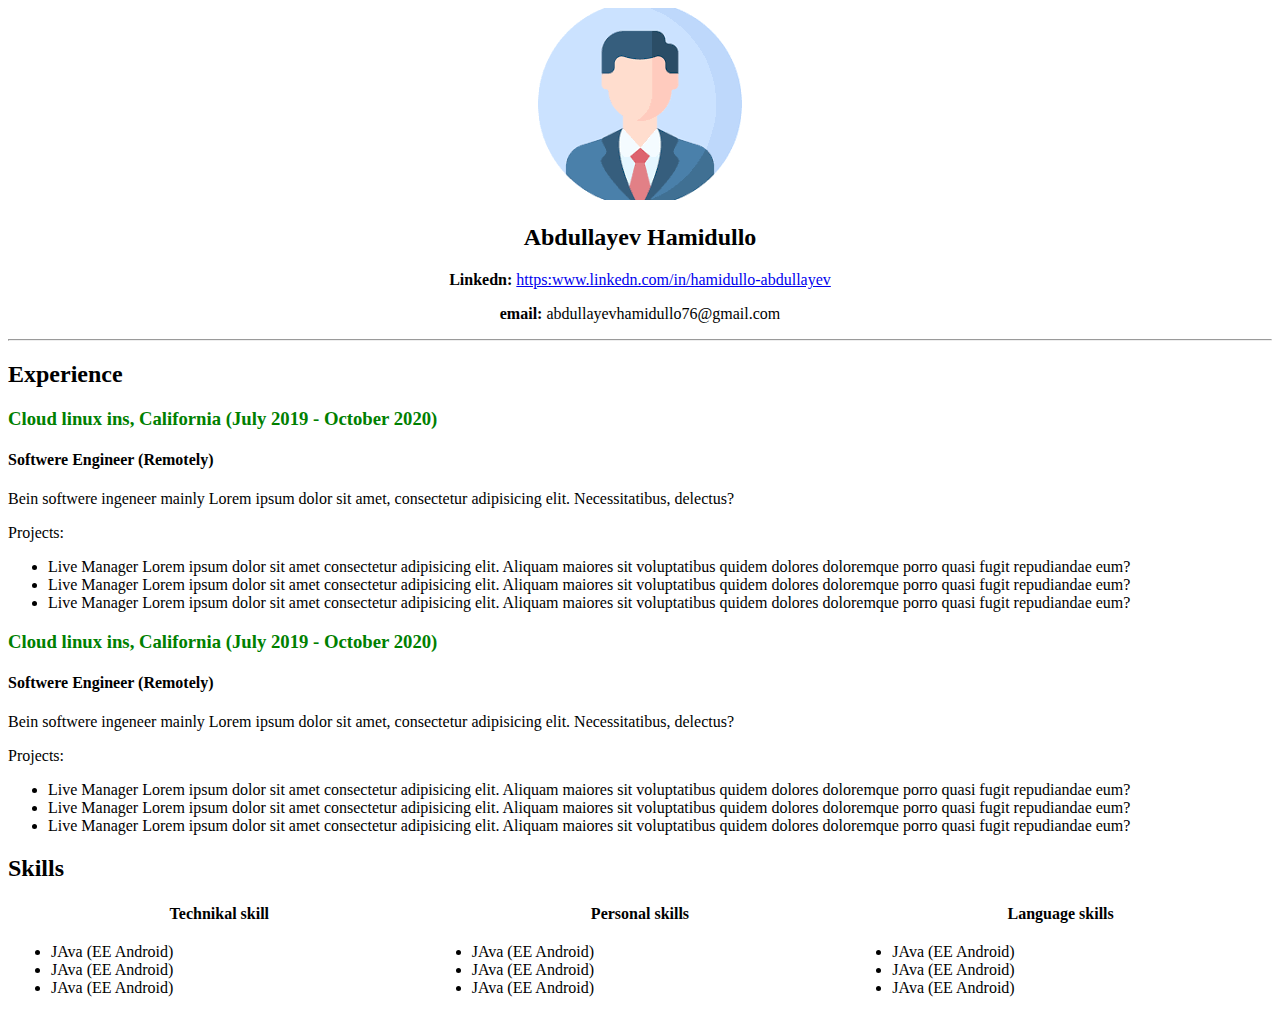
==== index.html @ 6e4bbc36 "first commit" ====
<!DOCTYPE html>
<html lang="en">
  <head>
    <meta charset="UTF-8" />
    <meta name="viewport" content="width=device-width, initial-scale=1.0" />
    <title>Document</title>
    <link rel="stylesheet" href="./style.css" />
  </head>
  <body>
    <div class="header">
      <img src="./Без названия.png" alt="profileimg" />
      <h2>Abdullayev Hamidullo</h2>

      <b>Linkedn:</b>
      <a href="https:www.linkedn.com/in/hamidullo-abdullayev" target="_blank"
        >https:www.linkedn.com/in/hamidullo-abdullayev</a
      >
      <br />
      <p><b>email: </b> abdullayevhamidullo76@gmail.com</p>
    </div>
    <hr />
    <div>
      <h2>Experience</h2>
      <h3>Cloud linux ins, California (July 2019 - October 2020)</h3>
      <h4>Softwere Engineer (Remotely)</h4>
      <p>
        Bein softwere ingeneer mainly Lorem ipsum dolor sit amet, consectetur
        adipisicing elit. Necessitatibus, delectus?
      </p>
      <p>Projects:</p>
      <ul>
        <li>
          Live Manager Lorem ipsum dolor sit amet consectetur adipisicing elit.
          Aliquam maiores sit voluptatibus quidem dolores doloremque porro quasi
          fugit repudiandae eum?
        </li>
        <li>
          Live Manager Lorem ipsum dolor sit amet consectetur adipisicing elit.
          Aliquam maiores sit voluptatibus quidem dolores doloremque porro quasi
          fugit repudiandae eum?
        </li>
        <li>
          Live Manager Lorem ipsum dolor sit amet consectetur adipisicing elit.
          Aliquam maiores sit voluptatibus quidem dolores doloremque porro quasi
          fugit repudiandae eum?
        </li>
      </ul>

      <h3>Cloud linux ins, California (July 2019 - October 2020)</h3>
      <h4>Softwere Engineer (Remotely)</h4>
      <p>
        Bein softwere ingeneer mainly Lorem ipsum dolor sit amet, consectetur
        adipisicing elit. Necessitatibus, delectus?
      </p>
      <p>Projects:</p>
      <ul>
        <li>
          Live Manager Lorem ipsum dolor sit amet consectetur adipisicing elit.
          Aliquam maiores sit voluptatibus quidem dolores doloremque porro quasi
          fugit repudiandae eum?
        </li>
        <li>
          Live Manager Lorem ipsum dolor sit amet consectetur adipisicing elit.
          Aliquam maiores sit voluptatibus quidem dolores doloremque porro quasi
          fugit repudiandae eum?
        </li>
        <li>
          Live Manager Lorem ipsum dolor sit amet consectetur adipisicing elit.
          Aliquam maiores sit voluptatibus quidem dolores doloremque porro quasi
          fugit repudiandae eum?
        </li>
      </ul>
    </div>

    <h2>Skills</h2>
    <table>
      <thead>
        <tr>
          <th>Technikal skill</th>
          <th>Personal skills</th>
          <th>Language skills</th>
        </tr>
      </thead>
      <tbody>
        <tr>
          <td>
            <ul>
              <li>JAva (EE Android)</li>
              <li>JAva (EE Android)</li>
              <li>JAva (EE Android)</li>
            </ul>
          </td>
          <td>
            <ul>
              <li>JAva (EE Android)</li>
              <li>JAva (EE Android)</li>
              <li>JAva (EE Android)</li>
            </ul>
          </td>
          <td>
            <ul>
              <li>JAva (EE Android)</li>
              <li>JAva (EE Android)</li>
              <li>JAva (EE Android)</li>
            </ul>
          </td>
        </tr>
      </tbody>
    </table>
  </body>
</html>
---- style.css ----
.header {
  text-align: center;
}
h3 {
  color: green;
  font-weight: 900;
}
table{
    width: 100%;
}
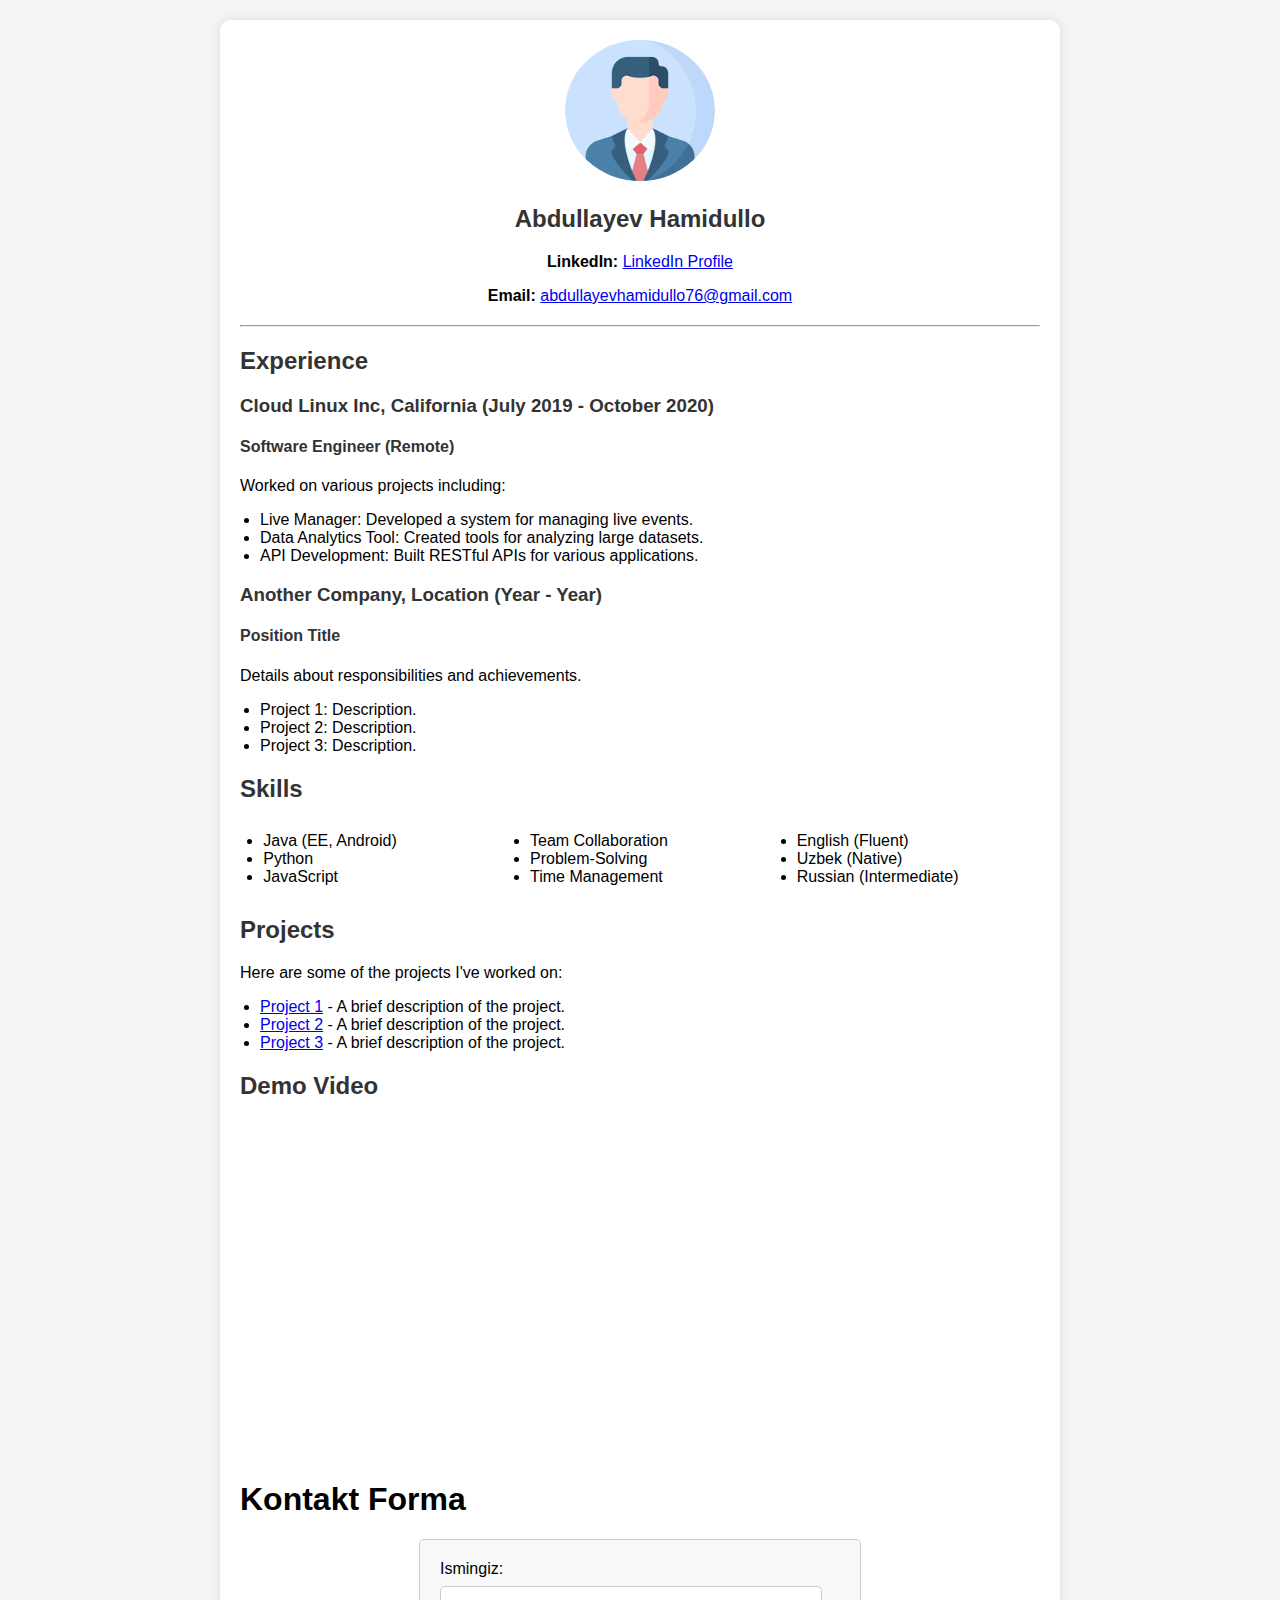
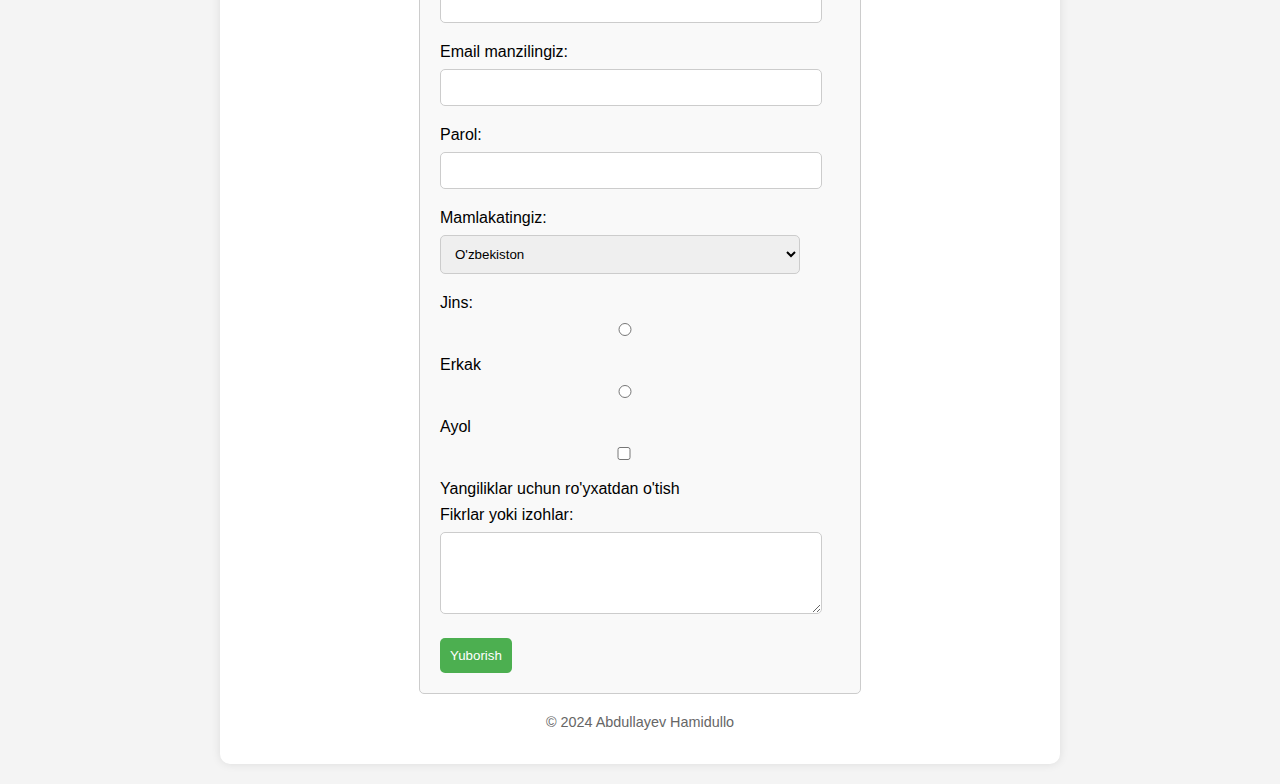
==== commit 0cfd9a6c: "test" ====
--- a/index.html
+++ b/index.html
@@ -3,109 +3,140 @@
   <head>
     <meta charset="UTF-8" />
     <meta name="viewport" content="width=device-width, initial-scale=1.0" />
-    <title>Document</title>
+    <title>Abdullayev Hamidullo - Resume</title>
     <link rel="stylesheet" href="./style.css" />
   </head>
   <body>
-    <div class="header">
-      <img src="./Без названия.png" alt="profileimg" />
-      <h2>Abdullayev Hamidullo</h2>
+    <div class="container">
+      <div class="header">
+        <img src="./Без названия.png" alt="Profile Image" />
+        <h2>Abdullayev Hamidullo</h2>
+        <b>LinkedIn:</b>
+        <a
+          href="https://www.linkedin.com/in/hamidullo-abdullayev"
+          target="_blank"
+          >LinkedIn Profile</a
+        >
+        <br />
+        <p>
+          <b>Email:</b>
+          <a href="mailto:abdullayevhamidullo76@gmail.com"
+            >abdullayevhamidullo76@gmail.com</a
+          >
+        </p>
+      </div>
+      <hr />
+      <div>
+        <h2>Experience</h2>
+        <div>
+          <h3>Cloud Linux Inc, California (July 2019 - October 2020)</h3>
+          <h4>Software Engineer (Remote)</h4>
+          <p>Worked on various projects including:</p>
+          <ul>
+            <li>Live Manager: Developed a system for managing live events.</li>
+            <li>
+              Data Analytics Tool: Created tools for analyzing large datasets.
+            </li>
+            <li>
+              API Development: Built RESTful APIs for various applications.
+            </li>
+          </ul>
+        </div>
+        <div>
+          <h3>Another Company, Location (Year - Year)</h3>
+          <h4>Position Title</h4>
+          <p>Details about responsibilities and achievements.</p>
+          <ul>
+            <li>Project 1: Description.</li>
+            <li>Project 2: Description.</li>
+            <li>Project 3: Description.</li>
+          </ul>
+        </div>
+      </div>
 
-      <b>Linkedn:</b>
-      <a href="https:www.linkedn.com/in/hamidullo-abdullayev" target="_blank"
-        >https:www.linkedn.com/in/hamidullo-abdullayev</a
-      >
-      <br />
-      <p><b>email: </b> abdullayevhamidullo76@gmail.com</p>
-    </div>
-    <hr />
-    <div>
-      <h2>Experience</h2>
-      <h3>Cloud linux ins, California (July 2019 - October 2020)</h3>
-      <h4>Softwere Engineer (Remotely)</h4>
-      <p>
-        Bein softwere ingeneer mainly Lorem ipsum dolor sit amet, consectetur
-        adipisicing elit. Necessitatibus, delectus?
-      </p>
-      <p>Projects:</p>
+      <h2>Skills</h2>
+      <div class="skills-list">
+        <ul>
+          <li>Java (EE, Android)</li>
+          <li>Python</li>
+          <li>JavaScript</li>
+        </ul>
+        <ul>
+          <li>Team Collaboration</li>
+          <li>Problem-Solving</li>
+          <li>Time Management</li>
+        </ul>
+        <ul>
+          <li>English (Fluent)</li>
+          <li>Uzbek (Native)</li>
+          <li>Russian (Intermediate)</li>
+        </ul>
+      </div>
+
+      <h2>Projects</h2>
+      <p>Here are some of the projects I've worked on:</p>
       <ul>
         <li>
-          Live Manager Lorem ipsum dolor sit amet consectetur adipisicing elit.
-          Aliquam maiores sit voluptatibus quidem dolores doloremque porro quasi
-          fugit repudiandae eum?
+          <a href="https://github.com/yourproject1" target="_blank"
+            >Project 1</a
+          >
+          - A brief description of the project.
         </li>
         <li>
-          Live Manager Lorem ipsum dolor sit amet consectetur adipisicing elit.
-          Aliquam maiores sit voluptatibus quidem dolores doloremque porro quasi
-          fugit repudiandae eum?
+          <a href="https://github.com/yourproject2" target="_blank"
+            >Project 2</a
+          >
+          - A brief description of the project.
         </li>
         <li>
-          Live Manager Lorem ipsum dolor sit amet consectetur adipisicing elit.
-          Aliquam maiores sit voluptatibus quidem dolores doloremque porro quasi
-          fugit repudiandae eum?
+          <a href="https://github.com/yourproject3" target="_blank"
+            >Project 3</a
+          >
+          - A brief description of the project.
         </li>
       </ul>
 
-      <h3>Cloud linux ins, California (July 2019 - October 2020)</h3>
-      <h4>Softwere Engineer (Remotely)</h4>
-      <p>
-        Bein softwere ingeneer mainly Lorem ipsum dolor sit amet, consectetur
-        adipisicing elit. Necessitatibus, delectus?
-      </p>
-      <p>Projects:</p>
-      <ul>
-        <li>
-          Live Manager Lorem ipsum dolor sit amet consectetur adipisicing elit.
-          Aliquam maiores sit voluptatibus quidem dolores doloremque porro quasi
-          fugit repudiandae eum?
-        </li>
-        <li>
-          Live Manager Lorem ipsum dolor sit amet consectetur adipisicing elit.
-          Aliquam maiores sit voluptatibus quidem dolores doloremque porro quasi
-          fugit repudiandae eum?
-        </li>
-        <li>
-          Live Manager Lorem ipsum dolor sit amet consectetur adipisicing elit.
-          Aliquam maiores sit voluptatibus quidem dolores doloremque porro quasi
-          fugit repudiandae eum?
-        </li>
-      </ul>
+      <h2>Demo Video</h2>
+      <iframe
+        src="https://www.youtube.com/embed/video_id"
+        allowfullscreen
+      ></iframe>
+
+      <h1>Kontakt Forma</h1>
+      <form action="#" method="POST">
+        <label for="name">Ismingiz:</label>
+        <input type="text" id="name" name="name" required />
+
+        <label for="email">Email manzilingiz:</label>
+        <input type="email" id="email" name="email" required />
+
+        <label for="password">Parol:</label>
+        <input type="password" id="password" name="password" required />
+
+        <label for="country">Mamlakatingiz:</label>
+        <select id="country" name="country">
+          <option value="uzbekistan">O'zbekiston</option>
+          <option value="usa">AQSh</option>
+          <option value="uk">Buyuk Britaniya1</option>
+        </select>
+
+        <label>Jins:</label>
+        <label><input type="radio" name="gender" value="male" /> Erkak</label>
+        <label><input type="radio" name="gender" value="female" /> Ayol</label>
+
+        <label>
+          <input type="checkbox" name="subscribe" value="yes" /> Yangiliklar
+          uchun ro'yxatdan o'tish
+        </label>
+
+        <label for="comments">Fikrlar yoki izohlar:</label>
+        <textarea id="comments" name="comments" rows="4"></textarea>
+
+        <button type="submit">Yuborish</button>
+      </form>
+      <div class="footer">
+        <p>&copy; 2024 Abdullayev Hamidullo</p>
+      </div>
     </div>
-
-    <h2>Skills</h2>
-    <table>
-      <thead>
-        <tr>
-          <th>Technikal skill</th>
-          <th>Personal skills</th>
-          <th>Language skills</th>
-        </tr>
-      </thead>
-      <tbody>
-        <tr>
-          <td>
-            <ul>
-              <li>JAva (EE Android)</li>
-              <li>JAva (EE Android)</li>
-              <li>JAva (EE Android)</li>
-            </ul>
-          </td>
-          <td>
-            <ul>
-              <li>JAva (EE Android)</li>
-              <li>JAva (EE Android)</li>
-              <li>JAva (EE Android)</li>
-            </ul>
-          </td>
-          <td>
-            <ul>
-              <li>JAva (EE Android)</li>
-              <li>JAva (EE Android)</li>
-              <li>JAva (EE Android)</li>
-            </ul>
-          </td>
-        </tr>
-      </tbody>
-    </table>
   </body>
 </html>
--- a/style.css
+++ b/style.css
@@ -1,10 +1,99 @@
+body {
+  font-family: Arial, sans-serif;
+  margin: 20px;
+  background-color: #f4f4f4;
+}
 .header {
   text-align: center;
+  margin-bottom: 20px;
 }
-h3 {
-  color: green;
-  font-weight: 900;
+.header img {
+  width: 150px;
+  border-radius: 50%;
 }
-table{
-    width: 100%;
-}+h2,
+h3,
+h4 {
+  color: #333;
+}
+hr {
+  margin: 20px 0;
+}
+ul {
+  list-style-type: disc;
+  margin: 10px 0;
+  padding-left: 20px;
+}
+table {
+  width: 100%;
+  border-collapse: collapse;
+  margin-top: 20px;
+}
+th,
+td {
+  border: 1px solid #ddd;
+  padding: 8px;
+  text-align: left;
+}
+th {
+  background-color: #f2f2f2;
+}
+.footer {
+  text-align: center;
+  margin-top: 20px;
+  font-size: 0.9em;
+  color: #666;
+}
+.container {
+  max-width: 800px;
+  margin: auto;
+  background: white;
+  padding: 20px;
+  border-radius: 10px;
+  box-shadow: 0 0 10px rgba(0, 0, 0, 0.1);
+}
+.skills-list {
+  display: flex;
+  justify-content: space-around;
+}
+.skills-list ul {
+  width: 30%;
+}
+iframe {
+  width: 100%;
+  height: 315px;
+  margin-top: 20px;
+  border: none;
+}
+form {
+  max-width: 400px;
+  margin: auto;
+  padding: 20px;
+  border: 1px solid #ccc;
+  border-radius: 5px;
+  background-color: #f9f9f9;
+}
+label {
+  display: block;
+  margin-bottom: 8px;
+}
+input,
+select,
+textarea {
+  width: 90%;
+  padding: 10px;
+  margin-bottom: 20px;
+  border: 1px solid #ccc;
+  border-radius: 5px;
+}
+button {
+  background-color: #4caf50;
+  color: white;
+  padding: 10px;
+  border: none;
+  border-radius: 5px;
+  cursor: pointer;
+}
+button:hover {
+  background-color: #45a049;
+}
